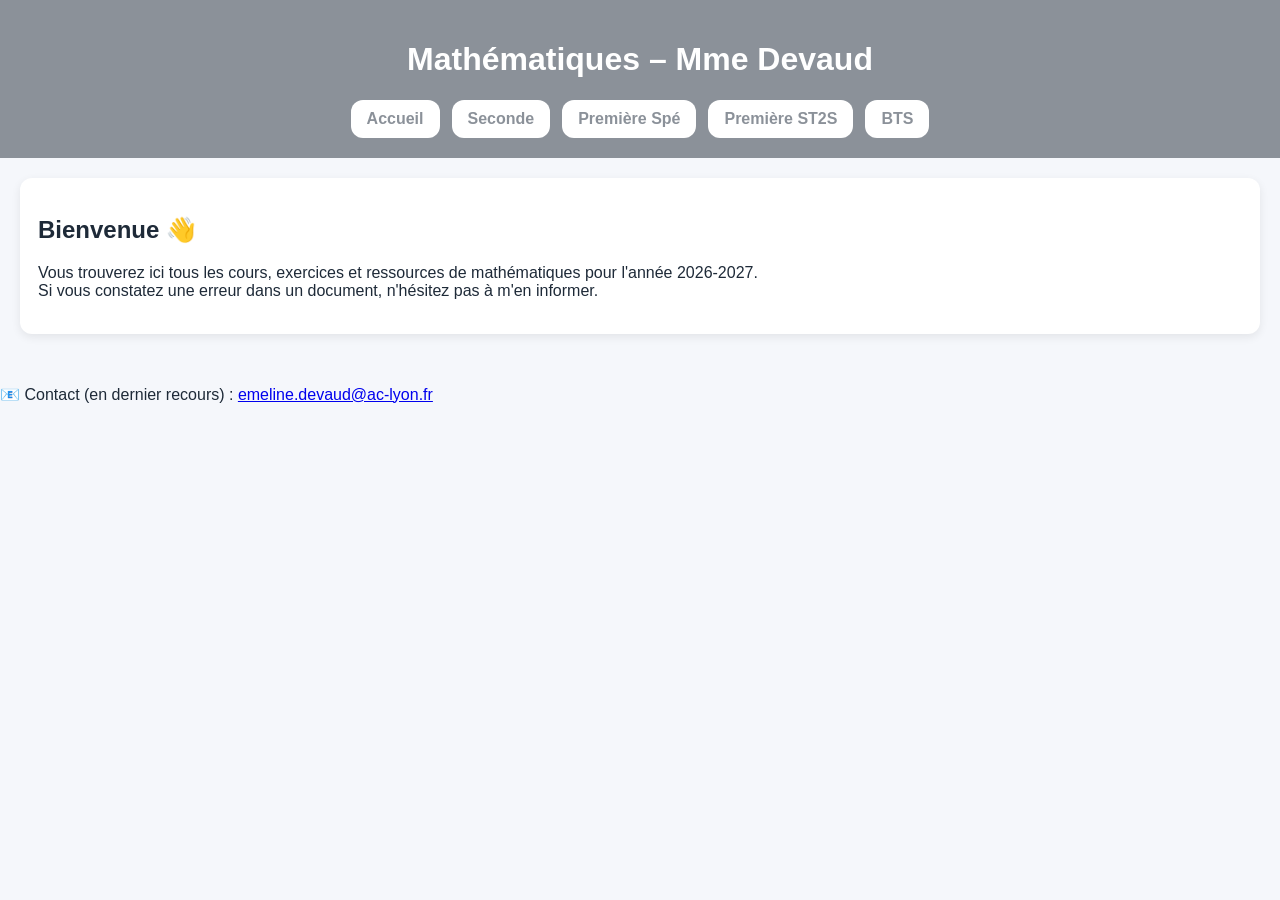
==== index.html @ 8c9412aa "Update contact email in footer" ====
<!DOCTYPE html>
<html lang="fr">
<head>
  <meta charset="UTF-8">
  <title>Mathématiques - Mme Devaud</title>
  <link rel="stylesheet" href="style.css">
</head>

<body>

<header>
  <h1>Mathématiques – Mme Devaud</h1>
<nav class="menu">
  <a class="menu-btn" href="index.html">Accueil</a>
  <a class="menu-btn" href="seconde.html">Seconde</a>
  <a class="menu-btn" href="spe.html">Première Spé</a>
  <a class="menu-btn" href="st2s.html">Première ST2S</a>
  <a class="menu-btn" href="bts.html">BTS</a>
</nav>
</header>

<main>
  <div class="card">
    <h2>Bienvenue 👋</h2>
    <p>Vous trouverez ici tous les cours, exercices et ressources de mathématiques pour l'année 2026-2027.
    <br> Si vous constatez une erreur dans un document, n'hésitez pas à m'en informer. </p>
  </div>
</main>
<footer class="footer">
  <p>📧 Contact (en dernier recours) : <a href="mailto:emeline.devaud@ac-lyon.fr">emeline.devaud@ac-lyon.fr</a></p>
</footer>
</body>
</html>
---- style.css ----
/* ===== BASE ===== */
body {
  margin: 0;
  font-family: Arial, sans-serif;
  background: #f5f7fb;
  color: #1e2a38;
}
.seconde main {
  background: #f3e8ff;
}

.spe main {
  background: #fff1e6;
}

.st2s main {
  background: #ffe6ef;
}

.bts main {
  background: #e8f2ff;
}

main {
  border-radius: 20px;
  padding: 20px;
}
/* ===== HEADER ===== */
header {
  background: #8b9199;
  color: white;
  padding: 20px;
  text-align: center;
}

/* ===== MENU ===== */
.menu {
  display: flex;
  justify-content: center;
  gap: 12px;
  flex-wrap: wrap;
  margin-top: 10px;
}

.menu-btn {
  background: white;
  color: #8b9199;
  padding: 10px 16px;
  border-radius: 12px;
  text-decoration: none;
  font-weight: bold;
  transition: 0.2s;
}

.menu-btn:hover {
  background: #b8bec6;
  color: white;
}

.menu-btn.active {
  background: #a0a7b1;
  color: white;
}



/* ===== SEARCH ===== */
.search-box {
  display: flex;
  justify-content: center;
  margin: 15px 0;
}

.search-box input {
  width: 60%;
  max-width: 400px;
  padding: 10px 12px;
  border-radius: 10px;
  border: 2px solid #8b9199;
  outline: none;
  font-size: 14px;
}

.search-box input:focus {
  border-color: #b8bec6;
}

/* ===== SUB MENU ===== */
.sub-menu {
  display: flex;
  justify-content: center;
  gap: 10px;
  margin-top: 10px;
  flex-wrap: wrap;
}

.sub-btn {
  background: white;
  border: 2px solid #8b9199;
  color: #8b9199;
  padding: 8px 14px;
  border-radius: 10px;
  cursor: pointer;
  font-weight: bold;
}

.sub-btn.active {
  background: #a0a7b1;
  color: white;
  border-color: #a0a7b1;
}

/* ===== SECTIONS ===== */
.sub-section {
  display: none;
  max-width: 900px;
  margin: auto;
  padding: 20px;
}

.sub-section.active {
  display: block;
}

/* ===== CARDS ===== */
.card {
  background: white;
  padding: 18px;
  margin-bottom: 15px;
  border-radius: 12px;
  box-shadow: 0 3px 10px rgba(0,0,0,0.08);
}

.card h3 {
  margin-top: 0;
  color: #8b9199;
}

/* ===== 2 COLONNES ===== */
.cards-container {
  display: grid;
  grid-template-columns: repeat(2, 1fr);
  gap: 20px;
  max-width: 1200px;
  margin: auto;
  padding: 20px;
}

/* ===== ACTIONS ===== */
.actions {
  display: flex;
  flex-wrap: wrap;
  gap: 10px;
  margin-top: 10px;
}

.actions a {
  background: #8b9199;
  color: white;
  padding: 8px 12px;
  border-radius: 10px;
  text-decoration: none;
  font-size: 14px;
}

.actions a:hover {
  background: #0b4fc2;
}

/* ===== BOUTON EXTERNE ===== */
.external-btn {
  display: inline-block;
  margin-top: 10px;
  background: #8b9199;
  color: white;
  padding: 8px 12px;
  border-radius: 10px;
  text-decoration: none;
  font-size: 14px;
}

.external-btn:hover {
  background: #8b9199;
}
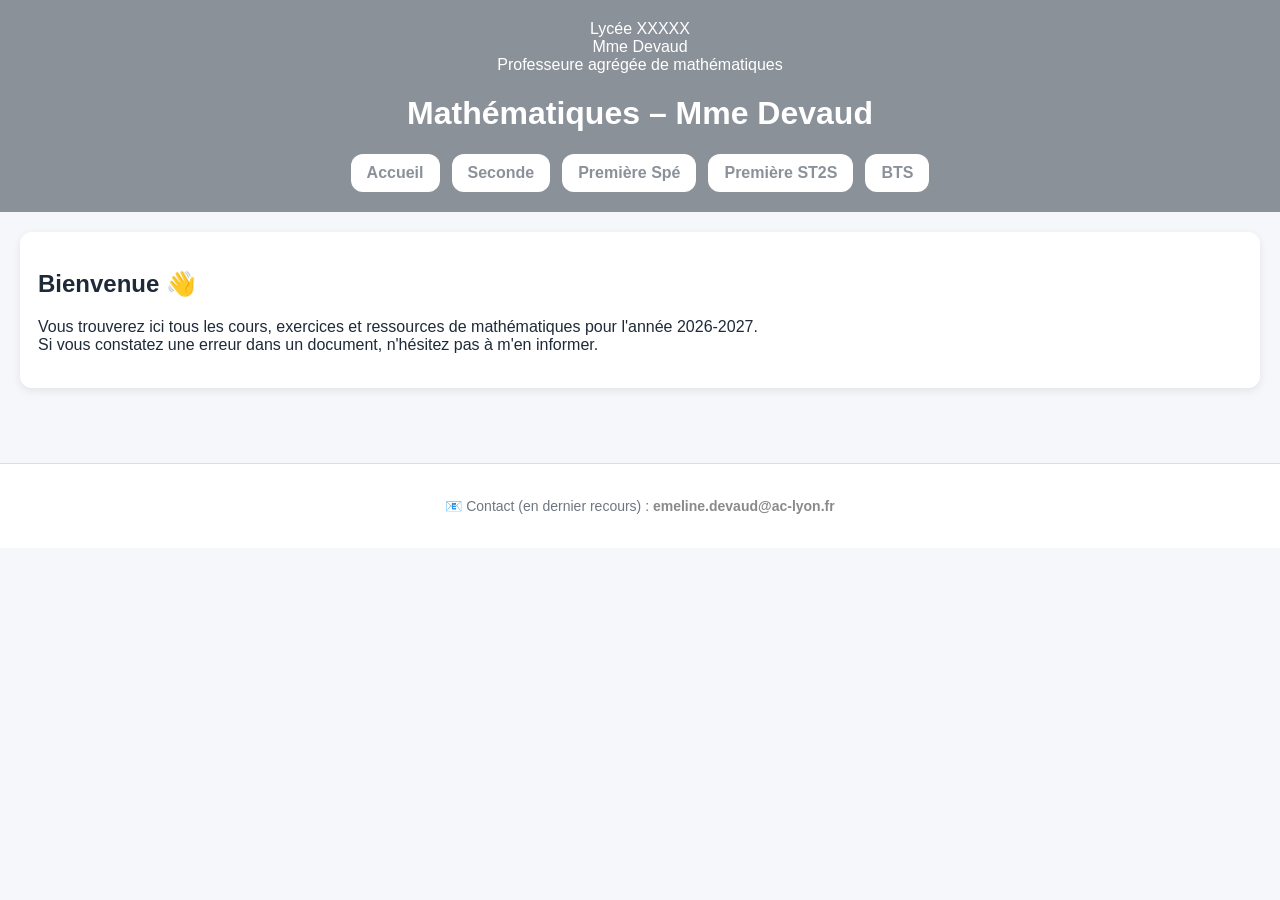
==== commit 111209c3: "Update header information layout in index.html" ====
--- a/index.html
+++ b/index.html
@@ -9,6 +9,11 @@
 <body>
 
 <header>
+<div class="top-left-info">
+  Lycée XXXXX<br>
+  Mme Devaud<br>
+  Professeure agrégée de mathématiques
+</div>
   <h1>Mathématiques – Mme Devaud</h1>
 <nav class="menu">
   <a class="menu-btn" href="index.html">Accueil</a>
--- a/style.css
+++ b/style.css
@@ -5,6 +5,14 @@
   font-family: Arial, sans-serif;
   background: #f5f7fb;
   color: #1e2a38;
+}
+
+.home-info {
+  text-align: center;
+  font-size: 11px;
+  color: #8a8a8a;
+  margin-top: 6px;
+  font-style: italic;
 }
 .seconde main {
   background: #f3e8ff;
@@ -183,3 +191,23 @@
 .external-btn:hover {
   background: #8b9199;
 }
+
+.footer {
+  text-align: center;
+  padding: 20px;
+  margin-top: 40px;
+  color: #6f7680;
+  font-size: 14px;
+  border-top: 1px solid #ddd;
+  background: white;
+}
+
+.footer a {
+  color: #8a8a8a;
+  text-decoration: none;
+  font-weight: bold;
+}
+
+.footer a:hover {
+  text-decoration: underline;
+}
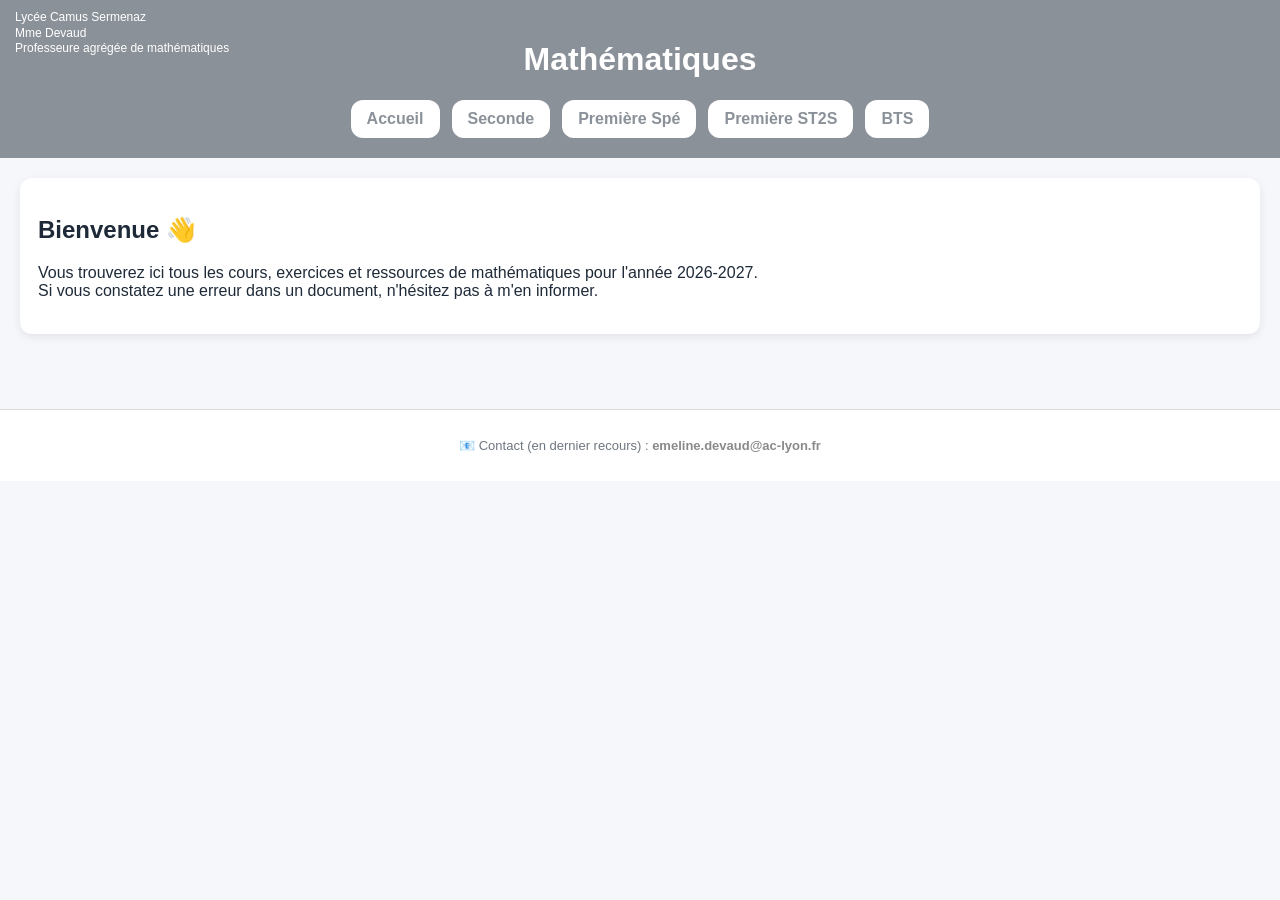
==== commit a78fef94: "Update index.html" ====
--- a/index.html
+++ b/index.html
@@ -2,7 +2,7 @@
 <html lang="fr">
 <head>
   <meta charset="UTF-8">
-  <title>Mathématiques - Mme Devaud</title>
+  <title>Mathématiques-Mme Devaud </title>
   <link rel="stylesheet" href="style.css">
 </head>
 
@@ -10,11 +10,11 @@
 
 <header>
 <div class="top-left-info">
-  Lycée XXXXX<br>
+  Lycée Camus Sermenaz<br>
   Mme Devaud<br>
   Professeure agrégée de mathématiques
 </div>
-  <h1>Mathématiques – Mme Devaud</h1>
+  <h1>Mathématiques</h1>
 <nav class="menu">
   <a class="menu-btn" href="index.html">Accueil</a>
   <a class="menu-btn" href="seconde.html">Seconde</a>
--- a/style.css
+++ b/style.css
@@ -40,6 +40,7 @@
   color: white;
   padding: 20px;
   text-align: center;
+  position: relative;
 }
 
 /* ===== MENU ===== */
@@ -202,6 +203,23 @@
   background: white;
 }
 
+
+
+/* ton contenu principal doit pousser le footer */
+main {
+  flex: 1;
+}
+
+/* FOOTER */
+.footer {
+  text-align: center;
+  padding: 15px;
+  font-size: 13px;
+  color: #6f7680;
+  border-top: 1px solid #ddd;
+  background: white;
+}
+
 .footer a {
   color: #8a8a8a;
   text-decoration: none;
@@ -211,3 +229,12 @@
 .footer a:hover {
   text-decoration: underline;
 }
+.top-left-info {
+  position: absolute;
+  top: 10px;
+  left: 15px;
+  text-align: left;
+  font-size: 12px;
+  color: white;
+  line-height: 1.3;
+}
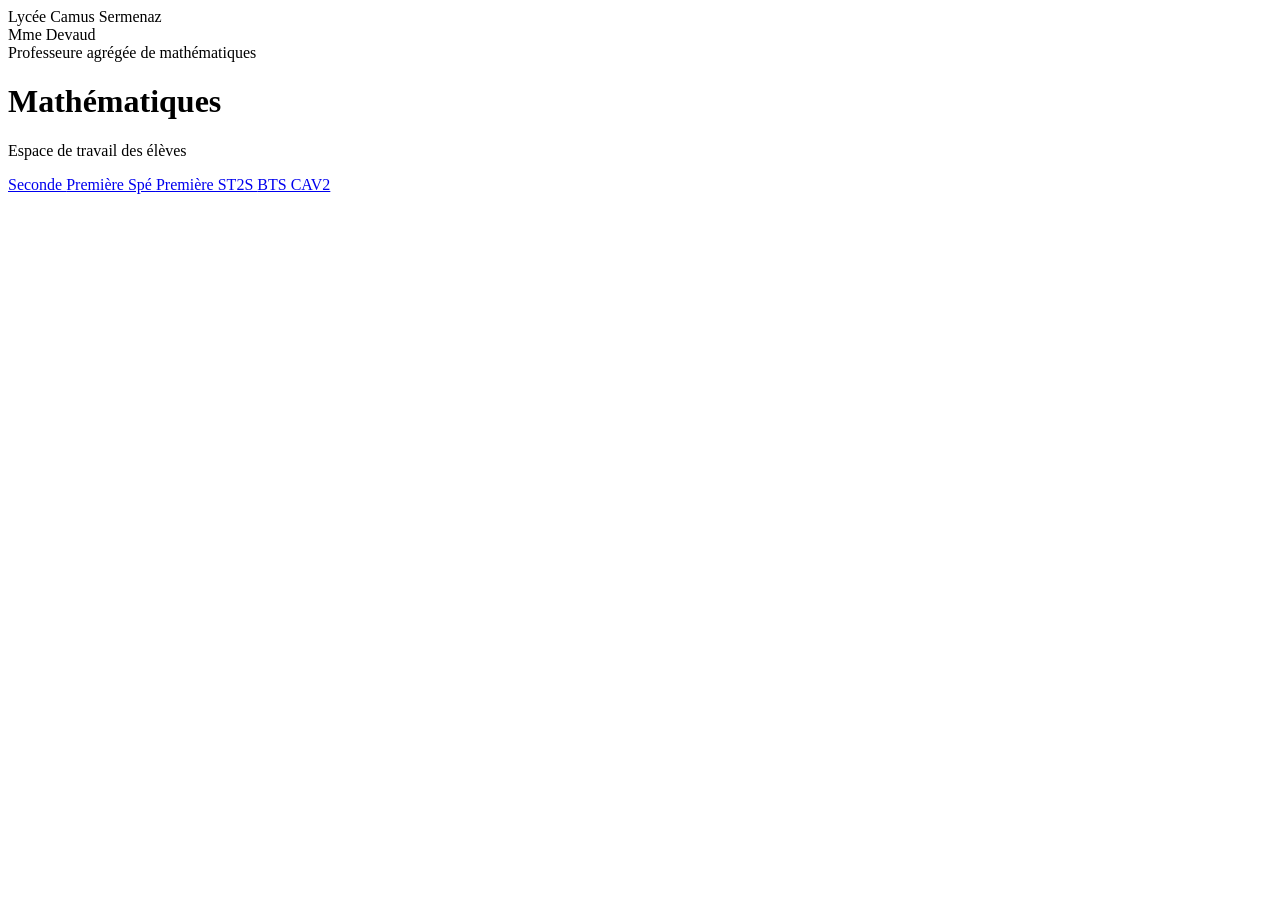
==== commit abb568f4: "Update index.html" ====
--- a/index.html
+++ b/index.html
@@ -2,37 +2,43 @@
 <html lang="fr">
 <head>
   <meta charset="UTF-8">
-  <title>Mathématiques-Mme Devaud </title>
-  <link rel="stylesheet" href="style.css">
+  <title>Maths - Mme Devaud</title>
+  <link rel="stylesheet" href="styleapp.css">
 </head>
 
-<body>
+<body class="home">
 
 <header>
-<div class="top-left-info">
-  Lycée Camus Sermenaz<br>
-  Mme Devaud<br>
-  Professeure agrégée de mathématiques
-</div>
+  <div class="top-left-info">
+    Lycée Camus Sermenaz<br>
+    Mme Devaud<br>
+    Professeure agrégée de mathématiques
+  </div>
+
   <h1>Mathématiques</h1>
-<nav class="menu">
-  <a class="menu-btn" href="index.html">Accueil</a>
-  <a class="menu-btn" href="seconde.html">Seconde</a>
-  <a class="menu-btn" href="spe.html">Première Spé</a>
-  <a class="menu-btn" href="st2s.html">Première ST2S</a>
-  <a class="menu-btn" href="bts.html">BTS</a>
-</nav>
+  <p class="subtitle">Espace de travail des élèves</p>
 </header>
 
-<main>
-  <div class="card">
-    <h2>Bienvenue 👋</h2>
-    <p>Vous trouverez ici tous les cours, exercices et ressources de mathématiques pour l'année 2026-2027.
-    <br> Si vous constatez une erreur dans un document, n'hésitez pas à m'en informer. </p>
-  </div>
+<main class="home-container">
+
+  <a class="app-card seconde" href="seconde.html">
+    Seconde
+  </a>
+
+  <a class="app-card spe" href="spe.html">
+    Première Spé
+  </a>
+
+  <a class="app-card st2s" href="st2s.html">
+    Première ST2S
+  </a>
+
+  <a class="app-card bts" href="bts.html">
+    BTS CAV2
+  </a>
+
 </main>
-<footer class="footer">
-  <p>📧 Contact (en dernier recours) : <a href="mailto:emeline.devaud@ac-lyon.fr">emeline.devaud@ac-lyon.fr</a></p>
-</footer>
+
 </body>
+</html></body>
 </html>
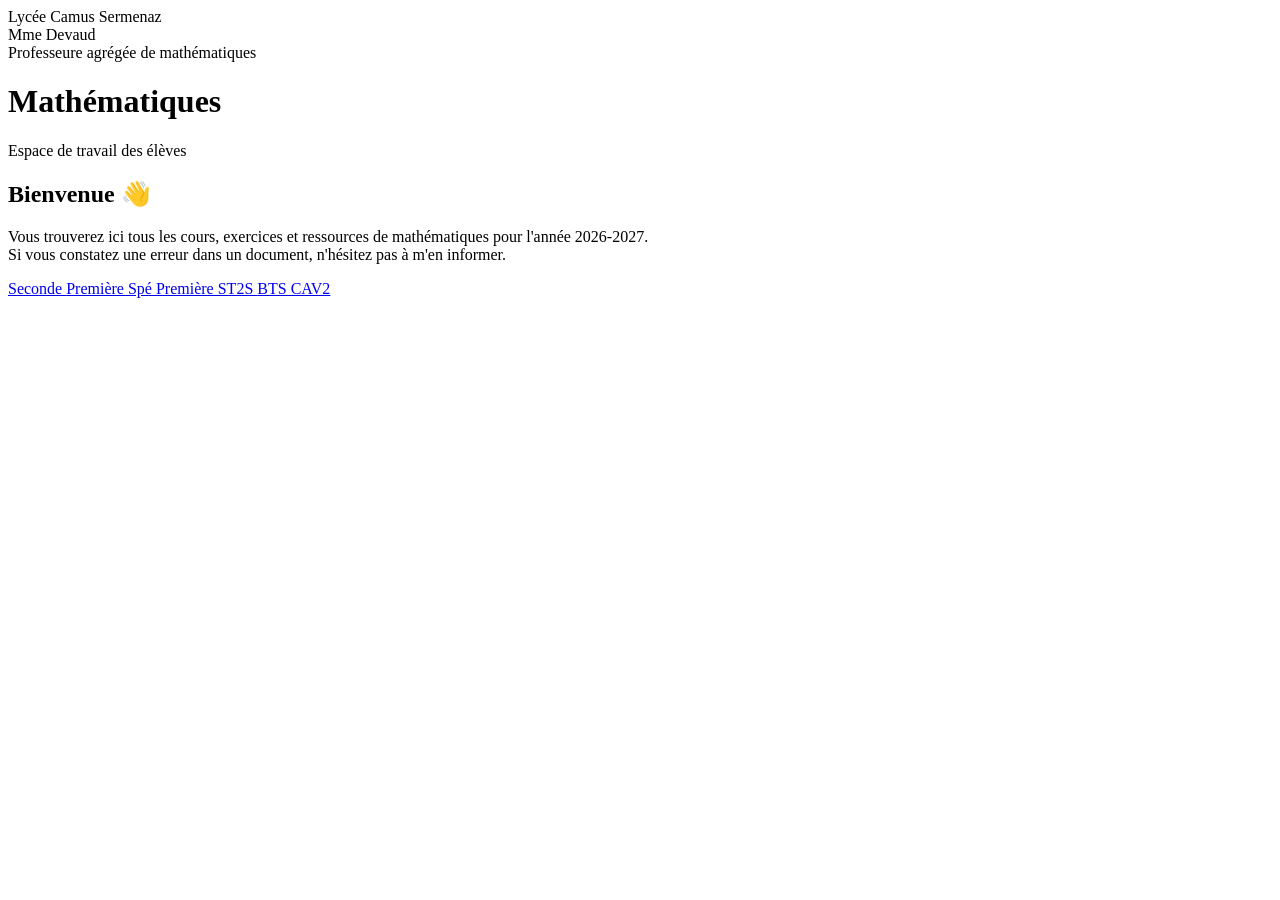
==== commit b5942c5f: "Add welcome card with math resources information Added a welcome card with a greeting and informatio" ====
--- a/index.html
+++ b/index.html
@@ -20,7 +20,17 @@
 </header>
 
 <main class="home-container">
+  <!-- CADRE BIENVENUE (inchangé) -->
+  <div class="card welcome">
 
+    <h2>Bienvenue 👋</h2>
+
+    <p>
+      Vous trouverez ici tous les cours, exercices et ressources de mathématiques pour l'année 2026-2027.
+      <br> Si vous constatez une erreur dans un document, n'hésitez pas à m'en informer.
+    </p>
+
+  </div>
   <a class="app-card seconde" href="seconde.html">
     Seconde
   </a>
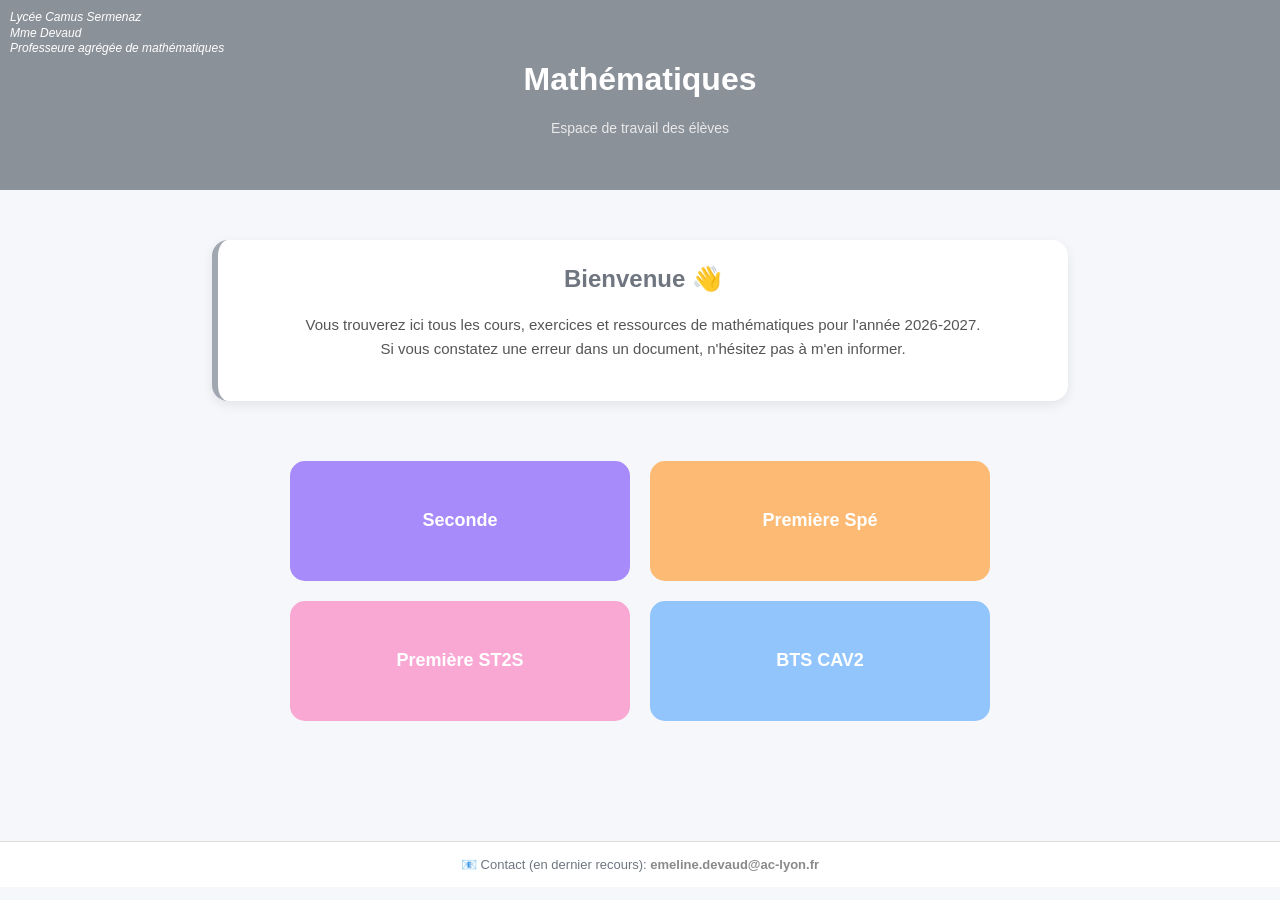
==== commit 5d78b9a6: "Add footer with contact email Added a footer with contact information." ====
--- a/index.html
+++ b/index.html
@@ -18,9 +18,9 @@
   <h1>Mathématiques</h1>
   <p class="subtitle">Espace de travail des élèves</p>
 </header>
+<main>
 
-<main class="home-container">
-  <!-- CADRE BIENVENUE (inchangé) -->
+  <!-- CADRE BIENVENUE (hors grille) -->
   <div class="card welcome">
 
     <h2>Bienvenue 👋</h2>
@@ -31,24 +31,31 @@
     </p>
 
   </div>
-  <a class="app-card seconde" href="seconde.html">
-    Seconde
-  </a>
 
-  <a class="app-card spe" href="spe.html">
-    Première Spé
-  </a>
+  <!-- GRILLE 2 COLONNES -->
+  <div class="home-container">
 
-  <a class="app-card st2s" href="st2s.html">
-    Première ST2S
-  </a>
+    <a class="app-card seconde" href="seconde.html">
+      Seconde
+    </a>
 
-  <a class="app-card bts" href="bts.html">
-    BTS CAV2
-  </a>
+    <a class="app-card spe" href="spe.html">
+      Première Spé
+    </a>
+
+    <a class="app-card st2s" href="st2s.html">
+      Première ST2S
+    </a>
+
+    <a class="app-card bts" href="bts.html">
+      BTS CAV2
+    </a>
+
+  </div>
 
 </main>
-
+  <footer class="footer">
+  📧 Contact (en dernier recours): <a href="mailto:emeline.devaud@ac-lyon.fr">emeline.devaud@ac-lyon.fr</a>
+</footer>
 </body>
-</html></body>
 </html>
--- a/styleapp.css
+++ b/styleapp.css
@@ -0,0 +1,364 @@
+
+/* ===== BASE ===== */
+body {
+  margin: 0;
+  font-family: Arial, sans-serif;
+  background: #f5f7fb;
+  color: #1e2a38;
+}
+
+.home-info {
+  text-align: center;
+  font-size: 11px;
+  color: #8a8a8a;
+  margin-top: 6px;
+  font-style: italic;
+}
+.seconde main {
+  background: #f3e8ff;
+}
+
+.spe main {
+  background: #fff1e6;
+}
+
+.st2s main {
+  background: #ffe6ef;
+}
+
+.bts main {
+  background: #e8f2ff;
+}
+
+main {
+  border-radius: 20px;
+  padding: 20px;
+}
+/* ===== HEADER ===== */
+header {
+  background: #8b9199;
+  color: white;
+  padding: 20px;
+  text-align: center;
+  position: relative;
+}
+
+/* ===== MENU ===== */
+.menu {
+  display: flex;
+  justify-content: center;
+  gap: 12px;
+  flex-wrap: wrap;
+  margin-top: 10px;
+  text-align: center;
+}
+
+.menu-btn {
+  background: white;
+  color: #8b9199;
+  padding: 10px 16px;
+  border-radius: 12px;
+  text-decoration: none;
+  font-weight: bold;
+  transition: 0.2s;
+}
+
+.menu-btn:hover {
+  background: #b8bec6;
+  color: white;
+}
+
+.menu-btn.active {
+  background: #a0a7b1;
+  color: white;
+}
+
+
+
+/* ===== SEARCH ===== */
+.search-box {
+  display: flex;
+  justify-content: center;
+  margin: 15px 0;
+}
+
+.search-box input {
+  width: 60%;
+  max-width: 400px;
+  padding: 10px 12px;
+  border-radius: 10px;
+  border: 2px solid #8b9199;
+  outline: none;
+  font-size: 14px;
+}
+
+.search-box input:focus {
+  border-color: #b8bec6;
+}
+
+/* ===== SUB MENU ===== */
+.sub-menu {
+  display: flex;
+  justify-content: center;
+  gap: 10px;
+  margin-top: 10px;
+  flex-wrap: wrap;
+}
+
+.sub-btn {
+  background: white;
+  border: 2px solid #8b9199;
+  color: #8b9199;
+  padding: 8px 14px;
+  border-radius: 10px;
+  cursor: pointer;
+  font-weight: bold;
+}
+
+.sub-btn.active {
+  background: #a0a7b1;
+  color: white;
+  border-color: #a0a7b1;
+}
+
+/* ===== SECTIONS ===== */
+.sub-section {
+  display: none;
+  max-width: 900px;
+  margin: auto;
+  padding: 20px;
+}
+
+.sub-section.active {
+  display: block;
+}
+
+/* ===== CARDS ===== */
+.card {
+  background: white;
+  padding: 18px;
+  margin-bottom: 15px;
+  border-radius: 12px;
+  box-shadow: 0 3px 10px rgba(0,0,0,0.08);
+}
+
+.card h3 {
+  margin-top: 0;
+  color: #8b9199;
+}
+
+/* ===== 2 COLONNES ===== */
+.cards-container {
+  display: grid;
+  grid-template-columns: repeat(2, 1fr);
+  gap: 20px;
+  max-width: 1200px;
+  margin: auto;
+  padding: 20px;
+}
+
+/* ===== ACTIONS ===== */
+.actions {
+  display: flex;
+  flex-wrap: wrap;
+  gap: 10px;
+  margin-top: 10px;
+}
+
+.actions a {
+  background: #8b9199;
+  color: white;
+  padding: 8px 12px;
+  border-radius: 10px;
+  text-decoration: none;
+  font-size: 14px;
+}
+
+.actions a:hover {
+  background: #0b4fc2;
+}
+
+/* ===== BOUTON EXTERNE ===== */
+.external-btn {
+  display: inline-block;
+  margin-top: 10px;
+  background: #8b9199;
+  color: white;
+  padding: 8px 12px;
+  border-radius: 10px;
+  text-decoration: none;
+  font-size: 14px;
+}
+
+.external-btn:hover {
+  background: #8b9199;
+}
+
+.footer {
+  text-align: center;
+  padding: 20px;
+  margin-top: 40px;
+  color: #6f7680;
+  font-size: 14px;
+  border-top: 1px solid #ddd;
+  background: white;
+}
+
+
+
+/* ton contenu principal doit pousser le footer */
+main {
+  flex: 1;
+}
+
+/* FOOTER */
+.footer {
+  text-align: center;
+  padding: 15px;
+  font-size: 13px;
+  color: #6f7680;
+  border-top: 1px solid #ddd;
+  background: white;
+}
+
+.footer a {
+  color: #8a8a8a;
+  text-decoration: none;
+  font-weight: bold;
+}
+
+.footer a:hover {
+  text-decoration: underline;
+}
+/* bloc info en haut à gauche */
+.top-left-info {
+  position: absolute;
+  top: 10px;
+  left: 10px;
+  text-align: left;
+  font-size: 12px;
+  color: white;
+  font-style:italic;
+  line-height: 1.3;
+}
+/* ===== HEADER APP ===== */
+header {
+  position: relative;
+  background: #8b9199;
+  color: white;
+  text-align: center;
+  padding: 40px 20px;
+}
+
+.subtitle {
+  margin-top: 5px;
+  font-size: 14px;
+  opacity: 0.8;
+}
+
+/* info lycée en haut gauche */
+.top-left-info {
+  position: absolute;
+  top: 10px;
+  left: 10px;
+  font-size: 12px;
+  text-align: left;
+  line-height: 1.3;
+  color: white;
+}
+
+/* ===== ACCUEIL APP ===== */
+.home-container {
+  display: grid;
+  grid-template-columns: repeat(2, 1fr);
+  gap: 20px;
+  max-width: 700px;
+  margin: 40px auto;
+  padding: 20px;
+}
+
+/* ===== CARTES APP ===== */
+.app-card {
+  display: flex;
+  align-items: center;
+  justify-content: center;
+  height: 120px;
+  border-radius: 15px;
+  font-size: 18px;
+  font-weight: bold;
+  text-decoration: none;
+  color: white;
+  transition: 0.2s;
+}
+
+/* couleurs par filière */
+.app-card.seconde { background: #a78bfa; }  /* violet pastel */
+.app-card.spe { background: #fdba74; }      /* orange pastel */
+.app-card.st2s { background: #f9a8d4; }     /* rose pastel */
+.app-card.bts { background: #93c5fd; }      /* bleu pastel */
+
+.app-card:hover {
+  transform: scale(1.03);
+  opacity: 0.9;
+}
+
+/* mobile */
+@media (max-width: 600px) {
+  .home-container {
+    grid-template-columns: 1fr;
+  }
+}
+
+@media (max-width: 600px) {
+
+  /* cartes en colonne propre */
+  .home-container {
+    grid-template-columns: 1fr;
+    gap: 15px;
+    padding: 10px;
+    margin: 20px auto;
+  }
+
+  /* cartes plus grandes et lisibles */
+  .app-card {
+    height: 110px;
+    font-size: 18px;
+  }
+
+  /* bienvenue plus compact */
+  .card.welcome {
+    margin: 15px 10px;
+    padding: 18px;
+  }
+
+  /* header plus léger */
+  header {
+    padding: 25px 10px;
+  }
+
+  .top-left-info {
+    font-size: 10px;
+  }
+}
+/* ===== CADRE BIENVENUE ===== */
+.card.welcome {
+  max-width: 800px;
+  margin: 30px auto 20px auto;
+  padding: 25px;
+  border-radius: 16px;
+  background: #ffffff;
+  box-shadow: 0 4px 12px rgba(0,0,0,0.08);
+  border-left: 6px solid #a0a7b1;
+  text-align: center;
+}
+
+.card.welcome h2 {
+  margin-top: 0;
+  color: #6f7680;
+}
+
+.card.welcome p {
+  color: #555;
+  line-height: 1.6;
+  font-size: 15px;
+}
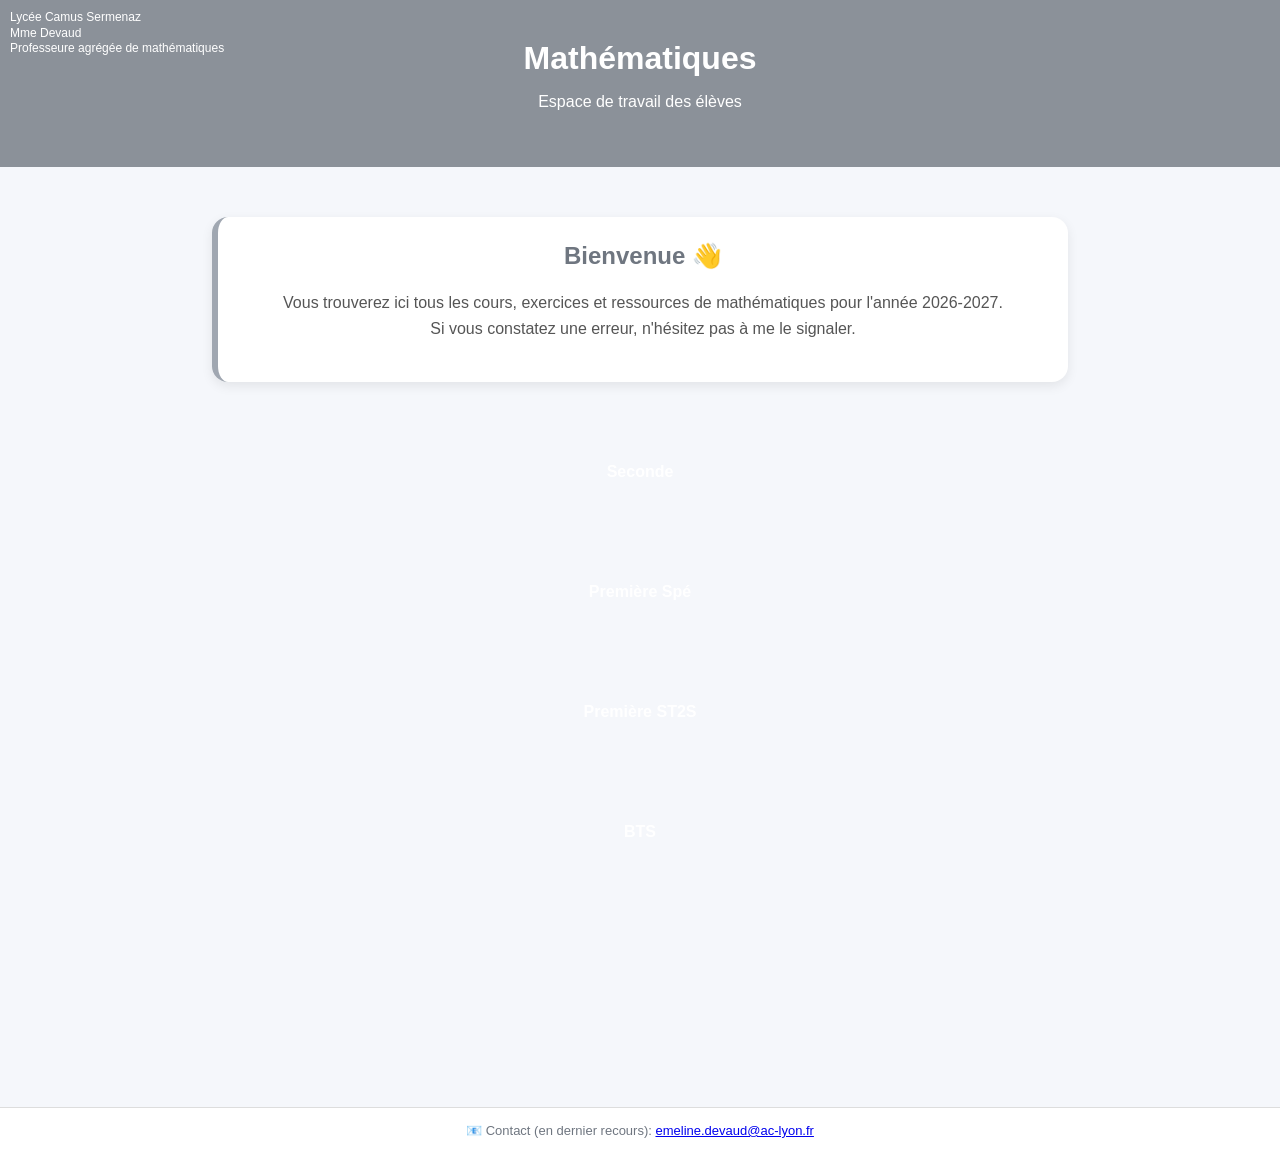
==== commit d2264f1a: "Update index.html" ====
--- a/index.html
+++ b/index.html
@@ -18,40 +18,20 @@
   <h1>Mathématiques</h1>
   <p class="subtitle">Espace de travail des élèves</p>
 </header>
-<main>
+<main class="home-container">
 
-  <!-- CADRE BIENVENUE (hors grille) -->
   <div class="card welcome">
-
     <h2>Bienvenue 👋</h2>
-
     <p>
       Vous trouverez ici tous les cours, exercices et ressources de mathématiques pour l'année 2026-2027.
-      <br> Si vous constatez une erreur dans un document, n'hésitez pas à m'en informer.
+      <br> Si vous constatez une erreur, n'hésitez pas à me le signaler.
     </p>
-
   </div>
 
-  <!-- GRILLE 2 COLONNES -->
-  <div class="home-container">
-
-    <a class="app-card seconde" href="seconde.html">
-      Seconde
-    </a>
-
-    <a class="app-card spe" href="spe.html">
-      Première Spé
-    </a>
-
-    <a class="app-card st2s" href="st2s.html">
-      Première ST2S
-    </a>
-
-    <a class="app-card bts" href="bts.html">
-      BTS CAV2
-    </a>
-
-  </div>
+  <a class="app-card seconde" href="seconde.html">Seconde</a>
+  <a class="app-card spe" href="spe.html">Première Spé</a>
+  <a class="app-card st2s" href="st2s.html">Première ST2S</a>
+  <a class="app-card bts" href="bts.html">BTS</a>
 
 </main>
   <footer class="footer">
--- a/styleapp.css
+++ b/styleapp.css
@@ -1,56 +1,80 @@
-
-/* ===== BASE ===== */
+/* =========================
+   RESET GLOBAL
+========================= */
+
+html, body {
+  margin: 0;
+  padding: 0;
+  font-family: Arial, sans-serif;
+  color: #1e2a38;
+}
+
+/* =========================
+   FOND PAR PAGE (IMPORTANT)
+========================= */
+
 body {
+  background: #f5f7fb;
+}
+
+/* Seconde */
+body.seconde {
+  background: #f3e8ff;
+}
+
+/* Spe */
+body.spe {
+  background: #fff1e6;
+}
+
+/* ST2S */
+body.st2s {
+  background: #ffe6ef;
+}
+
+/* BTS */
+body.bts {
+  background: #e8f2ff;
+}
+
+/* =========================
+   HEADER
+========================= */
+
+header {
+  position: relative;
+  background: #8b9199;
+  color: white;
+  text-align: center;
+  padding: 40px 20px;
   margin: 0;
-  font-family: Arial, sans-serif;
-  background: #f5f7fb;
-  color: #1e2a38;
-}
-
-.home-info {
-  text-align: center;
-  font-size: 11px;
-  color: #8a8a8a;
-  margin-top: 6px;
-  font-style: italic;
-}
-.seconde main {
-  background: #f3e8ff;
-}
-
-.spe main {
-  background: #fff1e6;
-}
-
-.st2s main {
-  background: #ffe6ef;
-}
-
-.bts main {
-  background: #e8f2ff;
-}
-
-main {
-  border-radius: 20px;
-  padding: 20px;
-}
-/* ===== HEADER ===== */
-header {
-  background: #8b9199;
-  color: white;
-  padding: 20px;
-  text-align: center;
-  position: relative;
-}
-
-/* ===== MENU ===== */
+}
+
+h1 {
+  margin: 0;
+}
+
+/* info haut gauche */
+.top-left-info {
+  position: absolute;
+  top: 10px;
+  left: 10px;
+  font-size: 12px;
+  text-align: left;
+  line-height: 1.3;
+  color: white;
+}
+
+/* =========================
+   MENU
+========================= */
+
 .menu {
   display: flex;
   justify-content: center;
   gap: 12px;
   flex-wrap: wrap;
   margin-top: 10px;
-  text-align: center;
 }
 
 .menu-btn {
@@ -73,9 +97,43 @@
   color: white;
 }
 
-
-
-/* ===== SEARCH ===== */
+/* =========================
+   SUB MENU
+========================= */
+
+.sub-menu {
+  display: flex;
+  justify-content: center;
+  gap: 10px;
+  flex-wrap: wrap;
+  margin-top: 10px;
+}
+
+.sub-btn {
+  background: white;
+  border: 2px solid #8b9199;
+  color: #8b9199;
+  padding: 8px 14px;
+  border-radius: 10px;
+  cursor: pointer;
+  font-weight: bold;
+  transition: 0.2s;
+}
+
+.sub-btn:hover {
+  background: #e9ecf1;
+}
+
+.sub-btn.active {
+  background: #a0a7b1;
+  color: white;
+  border-color: #a0a7b1;
+}
+
+/* =========================
+   SEARCH
+========================= */
+
 .search-box {
   display: flex;
   justify-content: center;
@@ -92,72 +150,96 @@
   font-size: 14px;
 }
 
-.search-box input:focus {
-  border-color: #b8bec6;
-}
-
-/* ===== SUB MENU ===== */
-.sub-menu {
-  display: flex;
-  justify-content: center;
-  gap: 10px;
-  margin-top: 10px;
-  flex-wrap: wrap;
-}
-
-.sub-btn {
-  background: white;
-  border: 2px solid #8b9199;
-  color: #8b9199;
-  padding: 8px 14px;
-  border-radius: 10px;
-  cursor: pointer;
-  font-weight: bold;
-}
-
-.sub-btn.active {
-  background: #a0a7b1;
-  color: white;
-  border-color: #a0a7b1;
-}
-
-/* ===== SECTIONS ===== */
+/* =========================
+   MAIN (IMPORTANT ANTI-RUPTURE)
+========================= */
+
+main {
+  min-height: 100vh;
+  padding: 20px;
+  background: transparent;
+}
+
+/* =========================
+   SECTIONS
+========================= */
+
 .sub-section {
   display: none;
-  max-width: 900px;
+  width: 100%;
+  max-width: 1200px;
   margin: auto;
-  padding: 20px;
 }
 
 .sub-section.active {
   display: block;
 }
 
-/* ===== CARDS ===== */
+/* =========================
+   GRILLE 2 COLONNES
+========================= */
+
+.cards-container {
+  display: grid;
+  grid-template-columns: repeat(2, minmax(0, 1fr));
+  gap: 20px;
+  padding: 20px;
+}
+
+/* mobile */
+@media (max-width: 700px) {
+  .cards-container {
+    grid-template-columns: 1fr;
+  }
+}
+* =========================
+   SÉCURITÉ GRILLE (desktop stable)
+========================= */
+
+.home-container {
+  display: grid;
+  grid-template-columns: repeat(2, minmax(0, 1fr));
+  gap: 20px;
+  max-width: 700px;
+  margin: 40px auto;
+  padding: 20px;
+}
+
+.app-card {
+  display: flex;
+  align-items: center;
+  justify-content: center;
+  min-height: 120px;
+  border-radius: 15px;
+  text-decoration: none;
+  font-weight: bold;
+  color: white;
+}
+/* =========================
+   CARD
+========================= */
+
 .card {
   background: white;
   padding: 18px;
-  margin-bottom: 15px;
-  border-radius: 12px;
+  border-radius: 14px;
   box-shadow: 0 3px 10px rgba(0,0,0,0.08);
+  transition: 0.2s;
+}
+
+.card:hover {
+  transform: translateY(-2px);
 }
 
 .card h3 {
   margin-top: 0;
-  color: #8b9199;
-}
-
-/* ===== 2 COLONNES ===== */
-.cards-container {
-  display: grid;
-  grid-template-columns: repeat(2, 1fr);
-  gap: 20px;
-  max-width: 1200px;
-  margin: auto;
-  padding: 20px;
-}
-
-/* ===== ACTIONS ===== */
+  color: #6f7680;
+}
+
+/* =========================
+   ACTION BUTTONS
+========================= */
+
 .actions {
   display: flex;
   flex-wrap: wrap;
@@ -166,52 +248,84 @@
 }
 
 .actions a {
-  background: #8b9199;
-  color: white;
+  display: inline-block;
   padding: 8px 12px;
   border-radius: 10px;
   text-decoration: none;
   font-size: 14px;
+  color: #1e2a38;
+  background: rgba(0,0,0,0.06);
+  transition: 0.2s;
 }
 
 .actions a:hover {
-  background: #0b4fc2;
-}
-
-/* ===== BOUTON EXTERNE ===== */
-.external-btn {
-  display: inline-block;
-  margin-top: 10px;
-  background: #8b9199;
-  color: white;
-  padding: 8px 12px;
-  border-radius: 10px;
-  text-decoration: none;
-  font-size: 14px;
-}
-
-.external-btn:hover {
-  background: #8b9199;
-}
-
-.footer {
+  transform: translateY(-1px);
+  filter: brightness(1.1);
+}
+
+/* =========================
+   COULEURS PAR PAGE
+========================= */
+
+.seconde .card {
+  border-left: 6px solid #a78bfa;
+}
+
+.spe .card {
+  border-left: 6px solid #fdba74;
+}
+
+.st2s .card {
+  border-left: 6px solid #f9a8d4;
+}
+
+.bts .card {
+  border-left: 6px solid #93c5fd;
+}
+
+/* boutons */
+.seconde .actions a { background: rgba(167,139,250,0.18); }
+.spe .actions a     { background: rgba(253,186,116,0.18); }
+.st2s .actions a    { background: rgba(249,168,213,0.18); }
+.bts .actions a     { background: rgba(147,197,253,0.18); }
+
+/* hover harmonisé */
+.seconde .actions a:hover,
+.spe .actions a:hover,
+.st2s .actions a:hover,
+.bts .actions a:hover {
+  filter: brightness(1.1);
+}
+
+/* =========================
+   BIENVENUE
+========================= */
+
+.card.welcome {
+  max-width: 800px;
+  margin: 30px auto;
+  padding: 25px;
+  border-radius: 16px;
+  background: white;
+  box-shadow: 0 4px 12px rgba(0,0,0,0.08);
+  border-left: 6px solid #a0a7b1;
   text-align: center;
-  padding: 20px;
-  margin-top: 40px;
+}
+
+.card.welcome h2 {
+  margin-top: 0;
   color: #6f7680;
-  font-size: 14px;
-  border-top: 1px solid #ddd;
-  background: white;
-}
-
-
-
-/* ton contenu principal doit pousser le footer */
-main {
-  flex: 1;
-}
-
-/* FOOTER */
+}
+
+.card.welcome p {
+  color: #555;
+  line-height: 1.6;
+}
+
+/* =========================
+   FOOTER
+========================= */
+
 .footer {
   text-align: center;
   padding: 15px;
@@ -221,144 +335,23 @@
   background: white;
 }
 
-.footer a {
-  color: #8a8a8a;
-  text-decoration: none;
-  font-weight: bold;
-}
-
-.footer a:hover {
-  text-decoration: underline;
-}
-/* bloc info en haut à gauche */
-.top-left-info {
-  position: absolute;
-  top: 10px;
-  left: 10px;
-  text-align: left;
-  font-size: 12px;
-  color: white;
-  font-style:italic;
-  line-height: 1.3;
-}
-/* ===== HEADER APP ===== */
-header {
-  position: relative;
-  background: #8b9199;
-  color: white;
-  text-align: center;
-  padding: 40px 20px;
-}
-
-.subtitle {
-  margin-top: 5px;
-  font-size: 14px;
-  opacity: 0.8;
-}
-
-/* info lycée en haut gauche */
-.top-left-info {
-  position: absolute;
-  top: 10px;
-  left: 10px;
-  font-size: 12px;
-  text-align: left;
-  line-height: 1.3;
-  color: white;
-}
-
-/* ===== ACCUEIL APP ===== */
-.home-container {
-  display: grid;
-  grid-template-columns: repeat(2, 1fr);
-  gap: 20px;
-  max-width: 700px;
-  margin: 40px auto;
-  padding: 20px;
-}
-
-/* ===== CARTES APP ===== */
-.app-card {
-  display: flex;
-  align-items: center;
-  justify-content: center;
-  height: 120px;
-  border-radius: 15px;
-  font-size: 18px;
-  font-weight: bold;
-  text-decoration: none;
-  color: white;
-  transition: 0.2s;
-}
-
-/* couleurs par filière */
-.app-card.seconde { background: #a78bfa; }  /* violet pastel */
-.app-card.spe { background: #fdba74; }      /* orange pastel */
-.app-card.st2s { background: #f9a8d4; }     /* rose pastel */
-.app-card.bts { background: #93c5fd; }      /* bleu pastel */
-
-.app-card:hover {
-  transform: scale(1.03);
-  opacity: 0.9;
-}
-
-/* mobile */
+/* =========================
+   FIX MOBILE SAFE (sans toucher desktop)
+========================= */
+
+
 @media (max-width: 600px) {
+
   .home-container {
+    grid-template-columns: 1fr !important;
+  }
+
+  .app-card {
+    min-height: 100px;
+    font-size: 16px;
+  }
+
+  .cards-container {
     grid-template-columns: 1fr;
   }
 }
-
-@media (max-width: 600px) {
-
-  /* cartes en colonne propre */
-  .home-container {
-    grid-template-columns: 1fr;
-    gap: 15px;
-    padding: 10px;
-    margin: 20px auto;
-  }
-
-  /* cartes plus grandes et lisibles */
-  .app-card {
-    height: 110px;
-    font-size: 18px;
-  }
-
-  /* bienvenue plus compact */
-  .card.welcome {
-    margin: 15px 10px;
-    padding: 18px;
-  }
-
-  /* header plus léger */
-  header {
-    padding: 25px 10px;
-  }
-
-  .top-left-info {
-    font-size: 10px;
-  }
-}
-/* ===== CADRE BIENVENUE ===== */
-.card.welcome {
-  max-width: 800px;
-  margin: 30px auto 20px auto;
-  padding: 25px;
-  border-radius: 16px;
-  background: #ffffff;
-  box-shadow: 0 4px 12px rgba(0,0,0,0.08);
-  border-left: 6px solid #a0a7b1;
-  text-align: center;
-}
-
-.card.welcome h2 {
-  margin-top: 0;
-  color: #6f7680;
-}
-
-.card.welcome p {
-  color: #555;
-  line-height: 1.6;
-  font-size: 15px;
-}
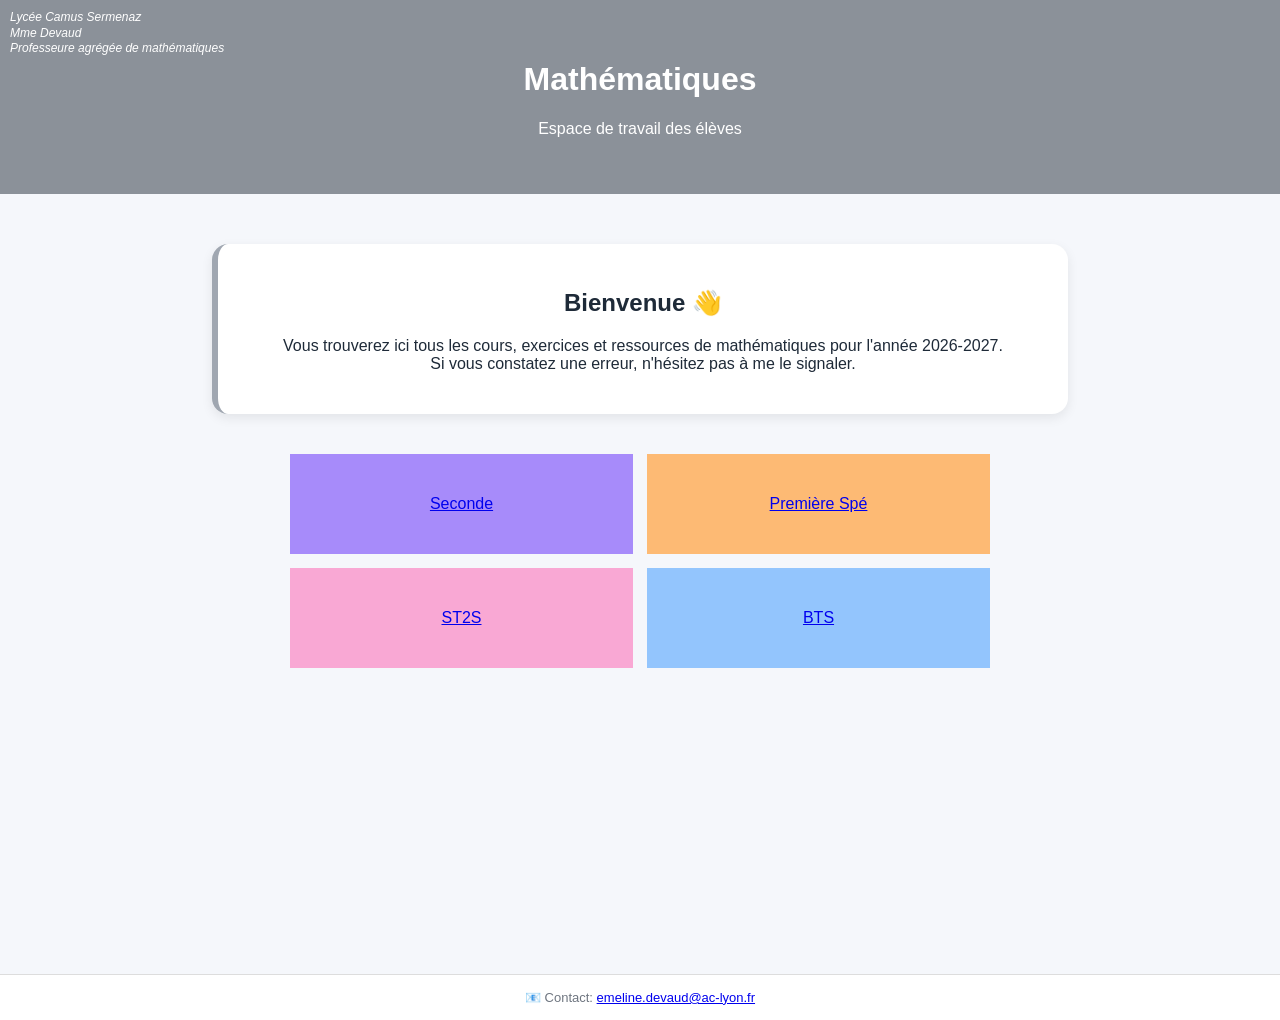
==== commit 1460ab6a: "Update index.html" ====
--- a/index.html
+++ b/index.html
@@ -5,7 +5,6 @@
   <title>Maths - Mme Devaud</title>
   <link rel="stylesheet" href="styleapp.css">
 </head>
-
 <body class="home">
 
 <header>
@@ -18,7 +17,8 @@
   <h1>Mathématiques</h1>
   <p class="subtitle">Espace de travail des élèves</p>
 </header>
-<main class="home-container">
+
+<main>
 
   <div class="card welcome">
     <h2>Bienvenue 👋</h2>
@@ -28,14 +28,20 @@
     </p>
   </div>
 
-  <a class="app-card seconde" href="seconde.html">Seconde</a>
-  <a class="app-card spe" href="spe.html">Première Spé</a>
-  <a class="app-card st2s" href="st2s.html">Première ST2S</a>
-  <a class="app-card bts" href="bts.html">BTS</a>
+  <div class="home-container">
+
+    <a class="app-card seconde" href="seconde.html">Seconde</a>
+    <a class="app-card spe" href="spe.html">Première Spé</a>
+    <a class="app-card st2s" href="st2s.html">ST2S</a>
+    <a class="app-card bts" href="bts.html">BTS</a>
+
+  </div>
 
 </main>
-  <footer class="footer">
-  📧 Contact (en dernier recours): <a href="mailto:emeline.devaud@ac-lyon.fr">emeline.devaud@ac-lyon.fr</a>
+
+<footer class="footer">
+  📧 Contact: <a href="mailto:emeline.devaud@ac-lyon.fr">emeline.devaud@ac-lyon.fr</a>
 </footer>
+
 </body>
 </html>
--- a/styleapp.css
+++ b/styleapp.css
@@ -7,62 +7,59 @@
   padding: 0;
   font-family: Arial, sans-serif;
   color: #1e2a38;
-}
-
-/* =========================
-   FOND PAR PAGE (IMPORTANT)
-========================= */
-
+  background: #f5f7fb;
+}
+
+/* IMPORTANT : évite les "trous blancs" */
 body {
-  background: #f5f7fb;
-}
-
-/* Seconde */
-body.seconde {
-  background: #f3e8ff;
-}
-
-/* Spe */
-body.spe {
-  background: #fff1e6;
-}
-
-/* ST2S */
-body.st2s {
-  background: #ffe6ef;
-}
-
-/* BTS */
-body.bts {
-  background: #e8f2ff;
-}
-
-/* =========================
-   HEADER
-========================= */
-
-header {
-  position: relative;
-  background: #8b9199;
-  color: white;
+  min-height: 100vh;
+}
+.home-info {
   text-align: center;
-  padding: 40px 20px;
-  margin: 0;
-}
-
-h1 {
-  margin: 0;
-}
-
-/* info haut gauche */
+  font-size: 11px;
+  color: #8a8a8a;
+  margin-top: 6px;
+  font-style: italic;
+}
+/* bloc info en haut à gauche */
 .top-left-info {
   position: absolute;
   top: 10px;
   left: 10px;
+  text-align: left;
   font-size: 12px;
-  text-align: left;
+  color: white;
+  font-style:italic;
   line-height: 1.3;
-  color: white;
+}
+/* =========================
+   FOND PAR PAGE
+========================= */
+
+body.seconde { background: #f3e8ff; }
+body.spe     { background: #fff1e6; }
+body.st2s    { background: #ffe6ef; }
+body.bts     { background: #e8f2ff; }
+
+/* =========================
+   HEADER
+========================= */
+
+header {
+  background: #8b9199;
+  color: white;
+  text-align: center;
+  padding: 40px 20px;
+}
+
+/* =========================
+   MAIN (IMPORTANT)
+========================= */
+
+main {
+  background: transparent;
+  min-height: calc(100vh - 160px);
+  padding: 20px;
 }
 
 /* =========================
@@ -117,11 +114,6 @@
   border-radius: 10px;
   cursor: pointer;
   font-weight: bold;
-  transition: 0.2s;
-}
-
-.sub-btn:hover {
-  background: #e9ecf1;
 }
 
 .sub-btn.active {
@@ -143,21 +135,9 @@
 .search-box input {
   width: 60%;
   max-width: 400px;
-  padding: 10px 12px;
+  padding: 10px;
   border-radius: 10px;
   border: 2px solid #8b9199;
-  outline: none;
-  font-size: 14px;
-}
-
-/* =========================
-   MAIN (IMPORTANT ANTI-RUPTURE)
-========================= */
-
-main {
-  min-height: 100vh;
-  padding: 20px;
-  background: transparent;
 }
 
 /* =========================
@@ -166,7 +146,6 @@
 
 .sub-section {
   display: none;
-  width: 100%;
   max-width: 1200px;
   margin: auto;
 }
@@ -176,7 +155,7 @@
 }
 
 /* =========================
-   GRILLE 2 COLONNES
+   GRILLE 2 COLONNES (IMPORTANT)
 ========================= */
 
 .cards-container {
@@ -186,35 +165,13 @@
   padding: 20px;
 }
 
-/* mobile */
+/* MOBILE → 1 colonne uniquement */
 @media (max-width: 700px) {
   .cards-container {
     grid-template-columns: 1fr;
   }
 }
-* =========================
-   SÉCURITÉ GRILLE (desktop stable)
-========================= */
-
-.home-container {
-  display: grid;
-  grid-template-columns: repeat(2, minmax(0, 1fr));
-  gap: 20px;
-  max-width: 700px;
-  margin: 40px auto;
-  padding: 20px;
-}
-
-.app-card {
-  display: flex;
-  align-items: center;
-  justify-content: center;
-  min-height: 120px;
-  border-radius: 15px;
-  text-decoration: none;
-  font-weight: bold;
-  color: white;
-}
+
 /* =========================
    CARD
 ========================= */
@@ -237,7 +194,7 @@
 }
 
 /* =========================
-   ACTION BUTTONS
+   ACTIONS
 ========================= */
 
 .actions {
@@ -267,35 +224,40 @@
    COULEURS PAR PAGE
 ========================= */
 
-.seconde .card {
-  border-left: 6px solid #a78bfa;
-}
-
-.spe .card {
-  border-left: 6px solid #fdba74;
-}
-
-.st2s .card {
-  border-left: 6px solid #f9a8d4;
-}
-
-.bts .card {
-  border-left: 6px solid #93c5fd;
-}
-
-/* boutons */
+.seconde .card { border-left: 6px solid #a78bfa; }
+.spe .card     { border-left: 6px solid #fdba74; }
+.st2s .card    { border-left: 6px solid #f9a8d4; }
+.bts .card     { border-left: 6px solid #93c5fd; }
+
 .seconde .actions a { background: rgba(167,139,250,0.18); }
 .spe .actions a     { background: rgba(253,186,116,0.18); }
 .st2s .actions a    { background: rgba(249,168,213,0.18); }
 .bts .actions a     { background: rgba(147,197,253,0.18); }
 
-/* hover harmonisé */
-.seconde .actions a:hover,
-.spe .actions a:hover,
-.st2s .actions a:hover,
-.bts .actions a:hover {
-  filter: brightness(1.1);
-}
+/* =========================
+   ACCUEIL (IMPORTANT BUG FIX)
+========================= */
+.home-container {
+  display: grid;
+  grid-template-columns: repeat(2, 1fr);
+  gap: 14px;          /* ↓ réduit */
+  max-width: 700px;
+  margin: 20px auto;  /* ↓ réduit */
+  padding: 10px;      /* ↓ réduit */
+}
+
+.app-card {
+  height: 100px;      /* ↓ légèrement réduit */
+  display: flex;
+  align-items: center;
+  justify-content: center;
+}
+
+
+.app-card.seconde { background: #a78bfa; }
+.app-card.spe     { background: #fdba74; }
+.app-card.st2s    { background: #f9a8d4; }
+.app-card.bts     { background: #93c5fd; }
 
 /* =========================
    BIENVENUE
@@ -310,16 +272,6 @@
   box-shadow: 0 4px 12px rgba(0,0,0,0.08);
   border-left: 6px solid #a0a7b1;
   text-align: center;
-}
-
-.card.welcome h2 {
-  margin-top: 0;
-  color: #6f7680;
-}
-
-.card.welcome p {
-  color: #555;
-  line-height: 1.6;
 }
 
 /* =========================
@@ -336,22 +288,16 @@
 }
 
 /* =========================
-   FIX MOBILE SAFE (sans toucher desktop)
-========================= */
-
+   MOBILE SAFE
+========================= */
 
 @media (max-width: 600px) {
 
   .home-container {
-    grid-template-columns: 1fr !important;
-  }
-
-  .app-card {
-    min-height: 100px;
-    font-size: 16px;
-  }
-
-  .cards-container {
     grid-template-columns: 1fr;
   }
-}
+
+  body {
+    overflow-x: hidden;
+  }
+}
